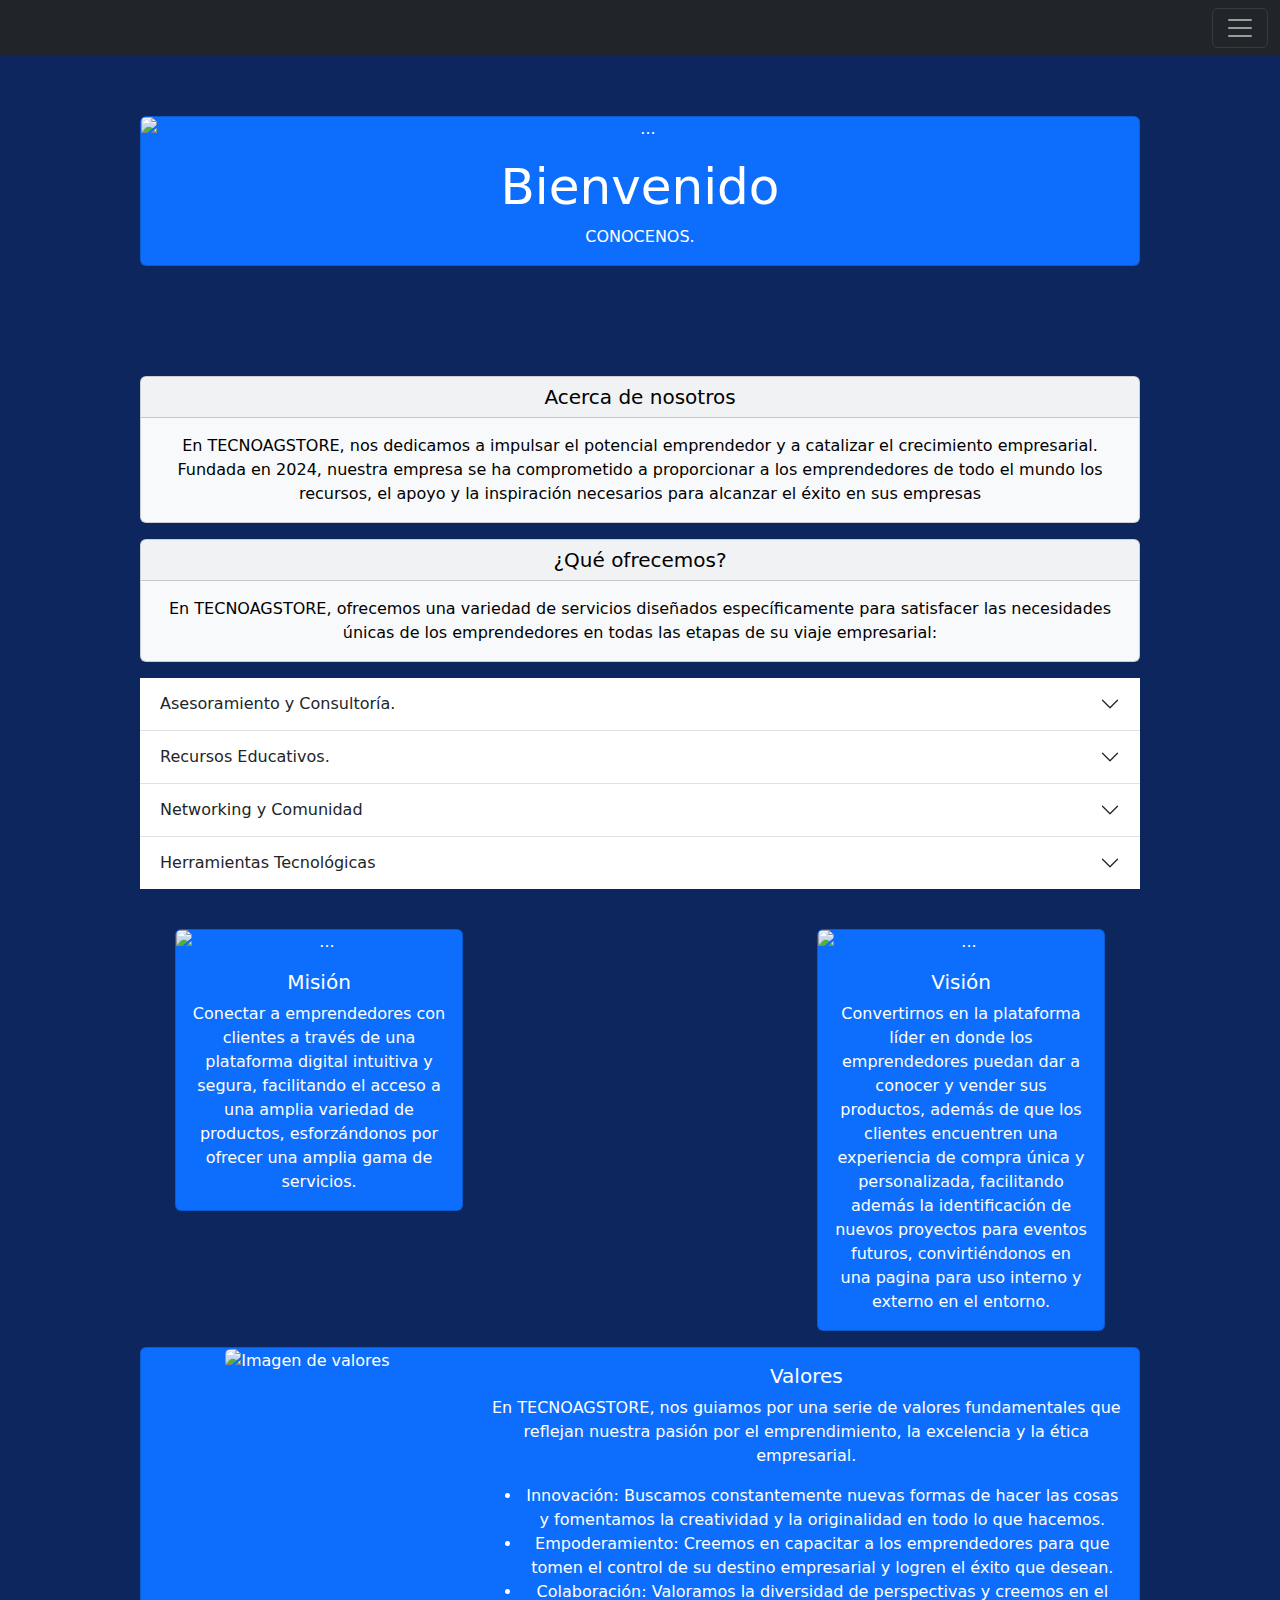
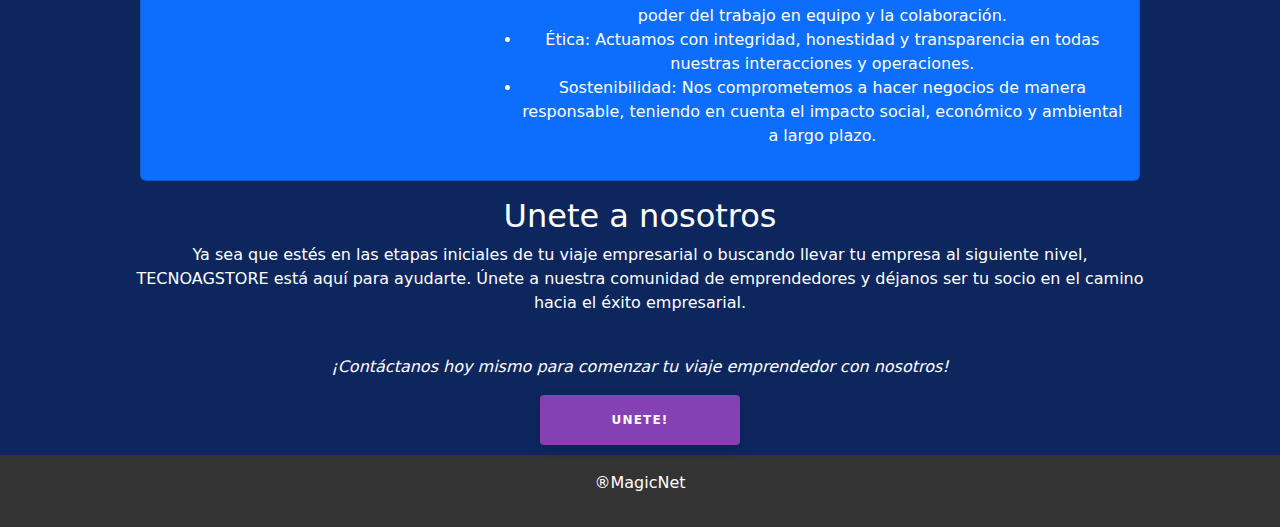
==== index.html @ b0ff3a43 "correccion de color" ====
<!DOCTYPE html>
<html lang="en">

<head>
    <meta charset="UTF-8">
    <meta name="viewport" content="width=device-width, initial-scale=1.0">
    <link rel="icon" href="img/intentologo2.png">
    <title>TECNOAGSTORE</title>
    <link href="https://cdn.jsdelivr.net/npm/bootstrap@5.3.3/dist/css/bootstrap.min.css" rel="stylesheet"
        integrity="sha384-QWTKZyjpPEjISv5WaRU9OFeRpok6YctnYmDr5pNlyT2bRjXh0JMhjY6hW+ALEwIH" crossorigin="anonymous">
</head>
<link rel="stylesheet" href="CSS/Styles.css">
</head>

<body>
    <div class="navbar">
        <header>
            <nav class="navbar navbar-dark bg-dark fixed-top">
                <div class="container-fluid">
                    <a class="navbar-brand" href="#inicio"><img src="img/intentologor.png" alt="" width="150"></a>
                    <button class="navbar-toggler" type="button" data-bs-toggle="offcanvas"
                        data-bs-target="#offcanvasDarkNavbar" aria-controls="offcanvasDarkNavbar"
                        aria-label="Toggle navigation">
                        <span class="navbar-toggler-icon"></span>
                    </button>
                    <div class="offcanvas offcanvas-end text-bg-dark" tabindex="-1" id="offcanvasDarkNavbar"
                        aria-labelledby="offcanvasDarkNavbarLabel">
                        <div class="offcanvas-header">
                            <h5 class="offcanvas-title" id="offcanvasDarkNavbarLabel">MENU</h5>
                            <button type="button" class="btn-close btn-close-white" data-bs-dismiss="offcanvas"
                                aria-label="Close"></button>
                        </div>
                        <div class="offcanvas-body">
                            <ul class="navbar-nav justify-content-end flex-grow-1 pe-3">
                                <li class="nav-item">
                                    <a class="nav-link active" aria-current="page" href="index.html">
                                        INICIO</a>
                                </li>
                                <li class="nav-item">
                                    <a class="nav-link active" aria-current="page" href="#acerca">NOSOTROS</a>
                                </li>
                                <li class="nav-item">
                                    <a class="nav-link active" aria-current="page"
                                        href="ejemplo.html">PROYECTOS</a>
                                </li>
                                <li class="nav-item">
                                    <a class="nav-link active" aria-current="page"
                                        href="conocenos.html">CONOCENOS</a>
                                </li>
                                <li class="nav-item dropdown">
                                    <a class="nav-link dropdown-toggle" href="#" role="button" data-bs-toggle="dropdown"
                                        aria-expanded="false">
                                        UNETE
                                    </a>
                                    <ul class="dropdown-menu dropdown-menu-dark">
                                        <li><a class="dropdown-item" href="unit.html">Como unirte?</a></li>
                                        <li><a class="dropdown-item" href="unit.html">Servicios</a></li>
                                        <li>
                                            <hr class="dropdown-divider">
                                        </li>
                                        <li><a class="dropdown-item" href="login.html">Registro</a></li>
                                    </ul>
                                </li>
                            </ul>
                        </div>
                    </div>
                </div>
            </nav>
        </header>
    </div>

    <section id="inicio">
<center>
        <div class="card text-bg-primary" style="max-width: 1000px;">
            <img src="img/intentologor.png" class="card-img-top" alt="...">
            <div class="card-body">
                <h1>Bienvenido</h1>
                <p class="card-text">CONOCENOS.</p>
            </div>
          </div>
        </center>
        </div>
    </section>
    <section id="acerca">
        <section id="nosotros">
            <center>

                <div class="card text-bg-light mb-3" style="max-width: 1000px;">
                    <h5 class="card-header">Acerca de nosotros</h5>
                    <div class="card-body">
                        <p class="card-text">En TECNOAGSTORE, nos dedicamos a impulsar el potencial emprendedor y a
                            catalizar el crecimiento empresarial.
                            <br>
                            Fundada en 2024, nuestra empresa se ha comprometido a proporcionar a los emprendedores de
                            todo el mundo
                            los recursos, el apoyo y la inspiración necesarios para alcanzar el éxito en sus empresas
                        </p>
                    </div>
                </div>
            </center>
        </section>

        <section id="nosotros">
            <center>

                <div class="card text-bg-light mb-3" style="max-width: 1000px;">
                    <h5 class="card-header">¿Qué ofrecemos?</h5>
                    <div class="card-body">
                        <p class="card-text">En TECNOAGSTORE, ofrecemos una variedad de servicios diseñados
                            específicamente para satisfacer
                            las necesidades únicas de los emprendedores en todas las etapas de su viaje empresarial:
                        </p>
                    </div>
                </div>
            </center>
        </section>


        <section id="nosotros">
            <center>
            <div class="accordion accordion-flush" id="accordionFlushExample"  style="max-width: 1000px;">
                <div class="accordion-item">
                    <h2 class="accordion-header">
                        <button class="accordion-button collapsed" type="button" data-bs-toggle="collapse"
                            data-bs-target="#flush-collapseOne" aria-expanded="false" aria-controls="flush-collapseOne">
                            Asesoramiento y Consultoría.
                        </button>
                    </h2>
                    <div id="flush-collapseOne" class="accordion-collapse collapse"
                        data-bs-parent="#accordionFlushExample">
                        <div class="accordion-body">Nuestro equipo de expertos en negocios está aquí para proporcionar
                            orientación estratégica, asesoramiento financiero y apoyo personalizado para ayudar a los
                            emprendedores a tomar decisiones informadas y alcanzar sus objetivos.</div>
                    </div>
                </div>
                <div class="accordion-item">
                    <h2 class="accordion-header">
                        <button class="accordion-button collapsed" type="button" data-bs-toggle="collapse"
                            data-bs-target="#flush-collapseTwo" aria-expanded="false" aria-controls="flush-collapseTwo">
                            Recursos Educativos.
                        </button>
                    </h2>
                    <div id="flush-collapseTwo" class="accordion-collapse collapse"
                        data-bs-parent="#accordionFlushExample">
                        <div class="accordion-body">A través de seminarios web, cursos en línea y recursos descargables,
                            ofrecemos acceso a conocimientos y habilidades fundamentales para el éxito empresarial,
                            desde la planificación y la estrategia hasta el marketing y la gestión financiera.</div>
                    </div>
                </div>
                <div class="accordion-item">
                    <h2 class="accordion-header">
                        <button class="accordion-button collapsed" type="button" data-bs-toggle="collapse"
                            data-bs-target="#flush-collapseThree" aria-expanded="false"
                            aria-controls="flush-collapseThree">
                            Networking y Comunidad
                        </button>
                    </h2>
                    <div id="flush-collapseThree" class="accordion-collapse collapse"
                        data-bs-parent="#accordionFlushExample">
                        <div class="accordion-body">Creemos en el poder de la conexión y el aprendizaje entre pares.
                            Nuestra comunidad de emprendedores ofrece oportunidades para establecer contactos, compartir
                            experiencias y colaborar en proyectos, creando un entorno de apoyo y crecimiento mutuo.
                        </div>
                    </div>
                </div>
                <div class="accordion-item">
                    <h2 class="accordion-header">
                        <button class="accordion-button collapsed" type="button" data-bs-toggle="collapse"
                            data-bs-target="#flush-collapseFour" aria-expanded="false"
                            aria-controls="flush-collapseThree">
                            Herramientas Tecnológicas
                        </button>
                    </h2>
                    <div id="flush-collapseFour" class="accordion-collapse collapse"
                        data-bs-parent="#accordionFlushExample">
                        <div class="accordion-body">Herramientas Tecnológicas: Desde plataformas de gestión empresarial
                            hasta herramientas de productividad y
                            marketing digital, proporcionamos acceso a las últimas tecnologías y soluciones innovadoras
                            para optimizar la operación y el
                            crecimiento de las empresas.</div>
                    </div>
                </div>
            </div>
        </center>
        </section>


        </p>
        <br>
        <center>
            <div class="row">
                <div class="col-sm-6 mb-3 mb-sm-0">
                    <div class="card text-bg-primary mb-3" style="max-width: 18rem;">
                        <img src="img/mision.png" class="card-img-top" alt="...">
                        <div class="card-body">
                            <h5 class="card-title">Misión</h5>
                            <p class="card-text">Conectar a emprendedores con clientes a través de una plataforma
                                digital intuitiva y
                                segura, facilitando el acceso a una amplia variedad de productos, esforzándonos por
                                ofrecer una amplia gama de
                                servicios.</p>
                        </div>
                    </div>
                </div>
                <div class="col-sm-6">
                    <div class="card text-bg-primary mb-3" style="max-width: 18rem;">
                        <img src="img/vision.jpeg" class="card-img-top" alt="...">
                        <div class="card-body">
                            <h5 class="card-title">Visión</h5>
                            <p class="card-text">Convertirnos en la plataforma líder en donde los emprendedores puedan
                                dar a conocer y
                                vender sus productos, además de que los clientes encuentren una experiencia de compra
                                única y personalizada, facilitando además la
                                identificación de nuevos proyectos para eventos futuros, convirtiéndonos en una pagina
                                para uso interno y externo en el
                                entorno.</p>
                        </div>
                    </div>
                </div>
            </div>
        </center>

        <center>
            <div class="down">
                <div class="card text-bg-primary mb-3" style="max-width: 1000px;">
                    <div class="row g-0">
                        <div class="col-md-4">
                            <img src="img/valores.jpeg" class="img-fluid rounded-start" alt="Imagen de valores">
                        </div>
                        <div class="col-md-8">
                            <div class="card-body">
                                <h5 class="card-title">Valores</h5>
                                <p class="card-text">En TECNOAGSTORE, nos guiamos por una serie de valores fundamentales
                                    que reflejan
                                    nuestra pasión por el
                                    emprendimiento, la excelencia y la ética empresarial.
                                    <br>
                                <ul>
                                    <li>Innovación: Buscamos constantemente nuevas formas de hacer las cosas y
                                        fomentamos la creatividad
                                        y la
                                        originalidad en todo lo que hacemos.</li>
                                    <li>Empoderamiento: Creemos en capacitar a los emprendedores para que tomen el
                                        control de su destino
                                        empresarial
                                        y logren el éxito que desean.</li>
                                    <li>Colaboración: Valoramos la diversidad de perspectivas y creemos en el poder del
                                        trabajo en
                                        equipo y la
                                        colaboración.</li>
                                    <li>Ética: Actuamos con integridad, honestidad y transparencia en todas nuestras
                                        interacciones y
                                        operaciones.</li>
                                    <li>Sostenibilidad: Nos comprometemos a hacer negocios de manera responsable,
                                        teniendo en cuenta el
                                        impacto
                                        social, económico y ambiental a largo plazo.</li>
                                </ul>
                                </p>
                            </div>
                        </div>
                    </div>
                </div>
            </div>
        </center>

        <div class="text">
        <h2>Unete a nosotros</h2>
        <p>
            Ya sea que estés en las etapas iniciales de tu viaje empresarial o buscando llevar tu empresa al siguiente
            nivel, <br>
            TECNOAGSTORE está aquí para ayudarte. Únete a nuestra comunidad de emprendedores y déjanos ser tu socio en
            el camino <br>
            hacia el éxito empresarial. <br><br>
        <p class="cursiva">¡Contáctanos hoy mismo para comenzar tu viaje emprendedor con nosotros!</p>
        </p>
    </div>
    
        <div>
            <a href="login.html">
                <button class="btn"><i class="animation"></i>UNETE!<i class="animation"></i>
                </button></a>
        </div>
    </section>
    <footer>
        <p>&REG;MagicNet</p>
    </footer>
    
    <script src="JS/funciones.js"></script>
    <script src="https://cdnjs.cloudflare.com/ajax/libs/popper.js/2.11.6/umd/popper.min.js" integrity="sha384-..."
        crossorigin="anonymous"></script>
    <script src="https://cdn.jsdelivr.net/npm/bootstrap@5.3.3/dist/js/bootstrap.bundle.min.js"
        integrity="sha384-YvpcrYf0tY3lHB60NNkmXc5s9fDVZLESaAA55NDzOxhy9GkcIdslK1eN7N6jIeHz"
        crossorigin="anonymous"></script>
</body>
</body>

</html>
---- CSS/Styles.css ----
/*navbar*/

.navbar a:hover {
    background-color: #ffffff9a;

}

/*Section inicio*/

#inicio {
    background-color: rgb(13, 39, 94);
    text-align: center;
    padding: 100px;
}

#inicio h1 {
    font-size: 50px;
}

.cursiva {
    font-style: italic;
}

/*Section nosotros*/

#acerca {
    background-color: rgb(13, 39, 94);
    text-align: center;
    padding: 10px;
}

#acerca h1 {
    font-size: 40px;
}
.nosotros {
    background-color: rgb(13, 39, 94);
    text-align: center;
    padding: 10px 20px;
}

#nosotros h1 {
    font-size: 40px;
}

.text{
    color: #fff;
}

footer {
    background-color: #333;
    color: #fff;
    text-align: center;
    padding: 1rem;
    margin-top: auto;
}

.down{
    animation-name:slideIn;
    animation-duration: 1s;
  }
  
  @keyframes slideIn{
    from{transform: translateY(-2000%);}
    to{transform: translateY(0);}
  }

  .col-sm-6{
    animation-name:slideIn;
    animation-duration: 1s;
  }
  
  @keyframes slideIn{
    from{transform: translateX(-2000%);}
    to{transform: translateX(0);}
  }

/*Boton*/
.btn {
    outline: 0;
    display: inline-flex;
    align-items: center;
    justify-content: space-between;
    background: #8540b3;
    min-width: 200px;
    border: 0;
    border-radius: 4px;
    box-shadow: 0 4px 12px rgba(0, 0, 0, .1);
    box-sizing: border-box;
    padding: 16px 20px;
    color: #fff;
    font-size: 12px;
    font-weight: 600;
    letter-spacing: 1.2px;
    text-transform: uppercase;
    overflow: hidden;
    cursor: pointer;
}

.btn:hover {
    opacity: .95;
}

.btn .animation {
    border-radius: 100%;
    animation: ripple 0.6s linear infinite;
}

@keyframes ripple {
    0% {
        box-shadow: 0 0 0 0 rgba(255, 255, 255, 0.1), 0 0 0 20px rgba(255, 255, 255, 0.1), 0 0 0 40px rgba(255, 255, 255, 0.1), 0 0 0 60px rgba(255, 255, 255, 0.1);
    }

    100% {
        box-shadow: 0 0 0 20px rgba(255, 255, 255, 0.1), 0 0 0 40px rgba(255, 255, 255, 0.1), 0 0 0 60px rgba(255, 255, 255, 0.1), 0 0 0 80px rgba(255, 255, 255, 0);
    }
}
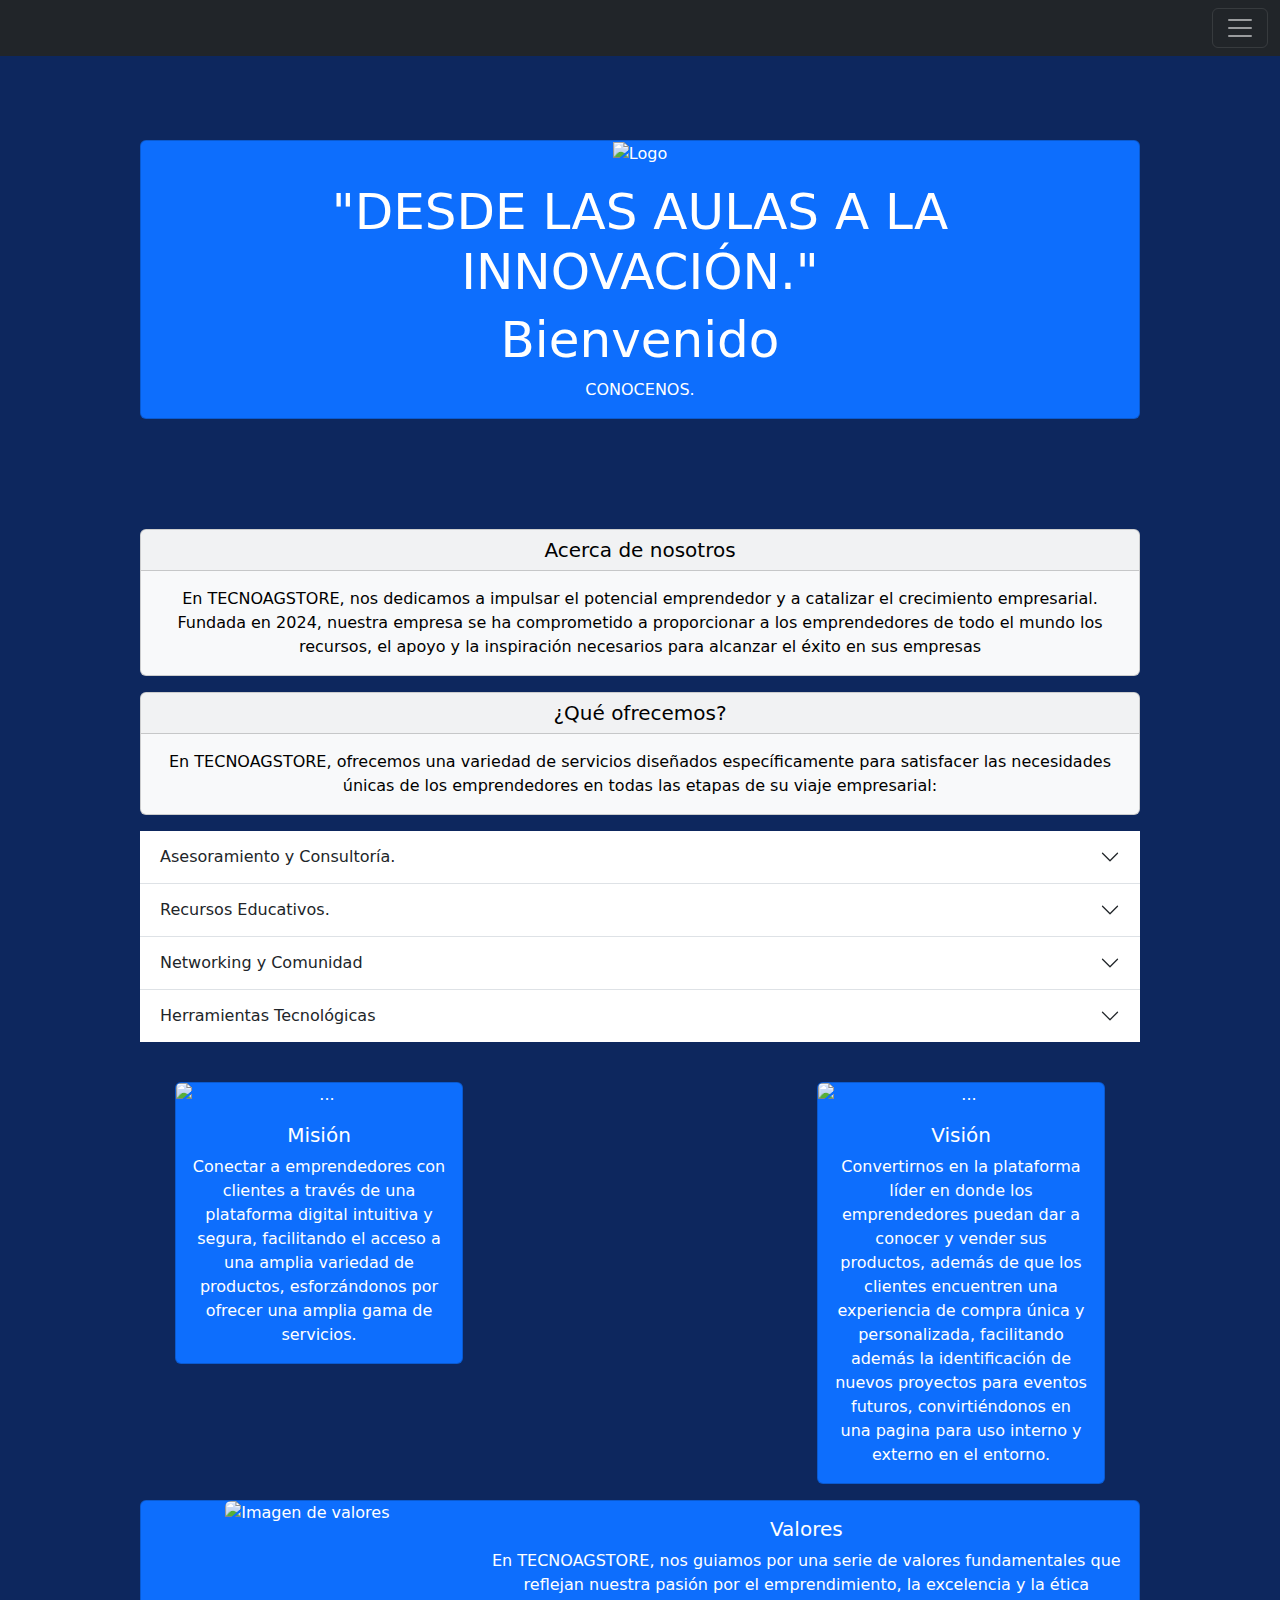
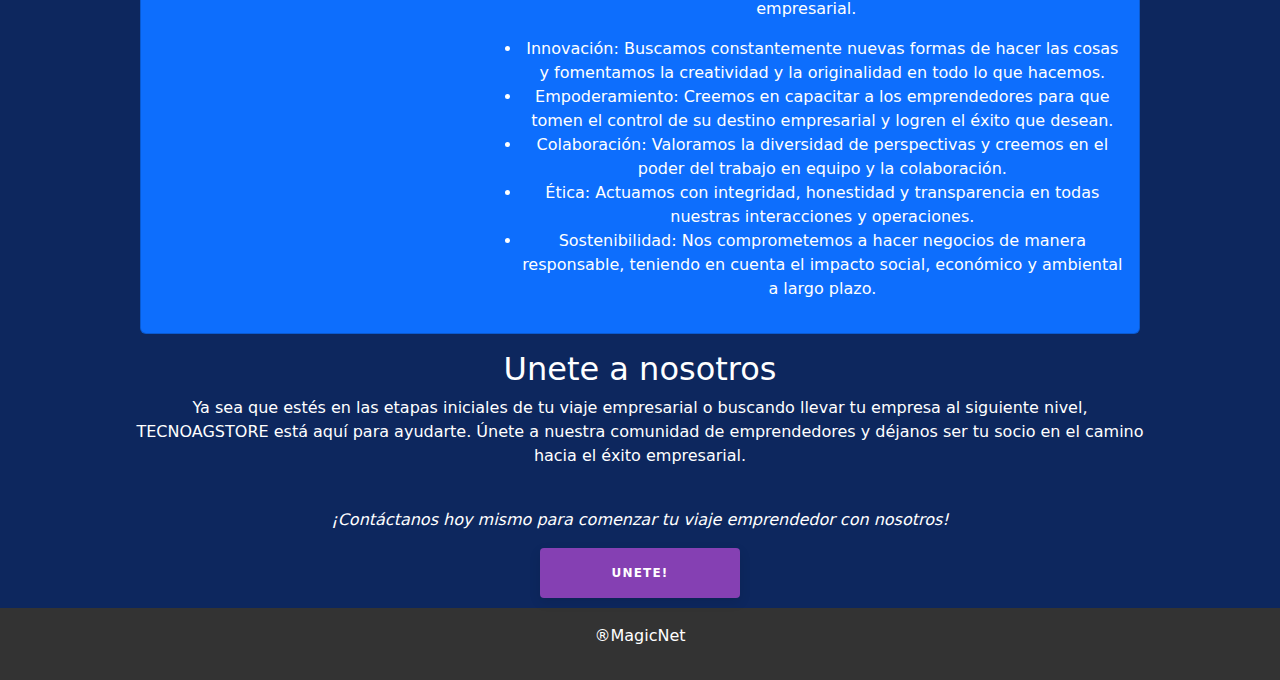
==== commit fc8cc0a7: "hola" ====
--- a/index.html
+++ b/index.html
@@ -17,7 +17,7 @@
         <header>
             <nav class="navbar navbar-dark bg-dark fixed-top">
                 <div class="container-fluid">
-                    <a class="navbar-brand" href="#inicio"><img src="img/intentologor.png" alt="" width="150"></a>
+                    <a class="navbar-brand" href="#inicio"><img src="img/intentologo.png" alt="" width="100"></a>
                     <button class="navbar-toggler" type="button" data-bs-toggle="offcanvas"
                         data-bs-target="#offcanvasDarkNavbar" aria-controls="offcanvasDarkNavbar"
                         aria-label="Toggle navigation">
@@ -68,12 +68,13 @@
             </nav>
         </header>
     </div>
-
+<br>
     <section id="inicio">
 <center>
         <div class="card text-bg-primary" style="max-width: 1000px;">
-            <img src="img/intentologor.png" class="card-img-top" alt="...">
+            <center><img src="img/intentologo.png"  width="250px" alt="Logo"></center>
             <div class="card-body">
+                <h1>"DESDE LAS AULAS A LA INNOVACIÓN."</h1>
                 <h1>Bienvenido</h1>
                 <p class="card-text">CONOCENOS.</p>
             </div>
@@ -81,6 +82,7 @@
         </center>
         </div>
     </section>
+    
     <section id="acerca">
         <section id="nosotros">
             <center>
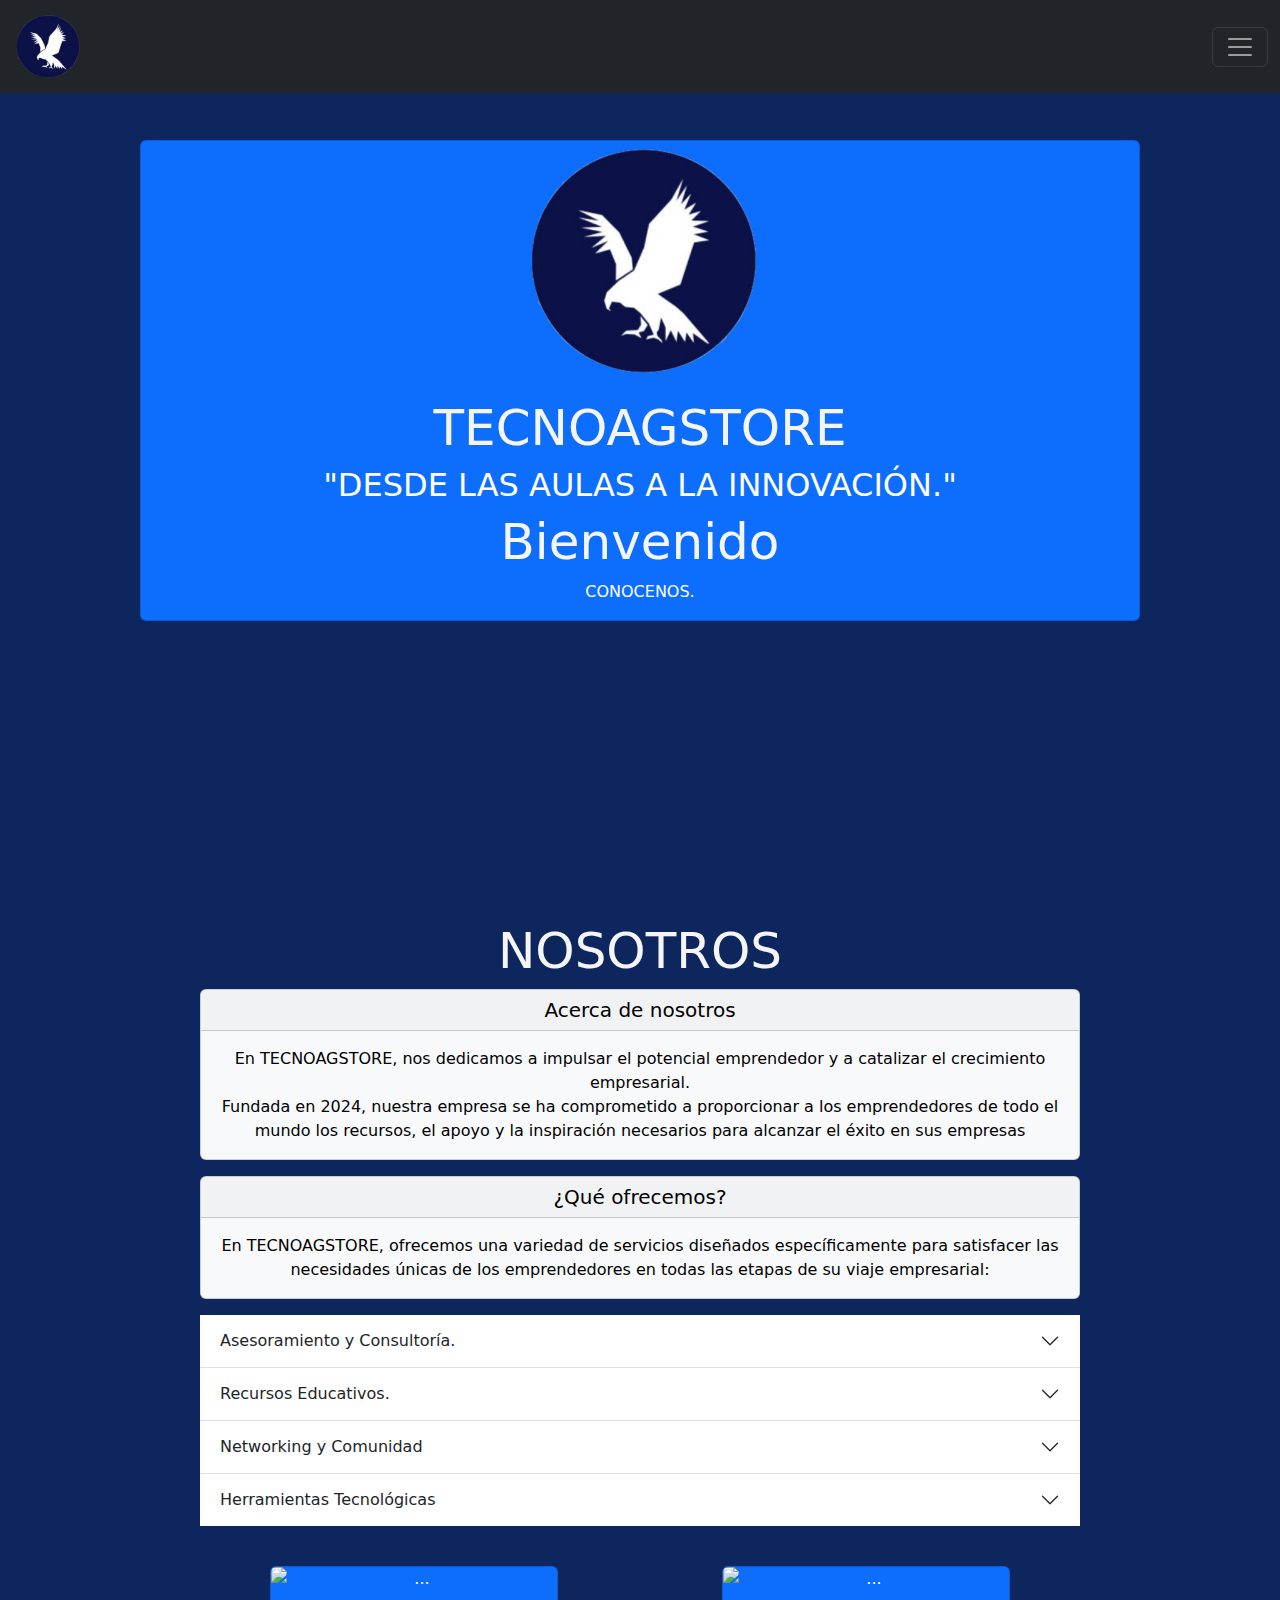
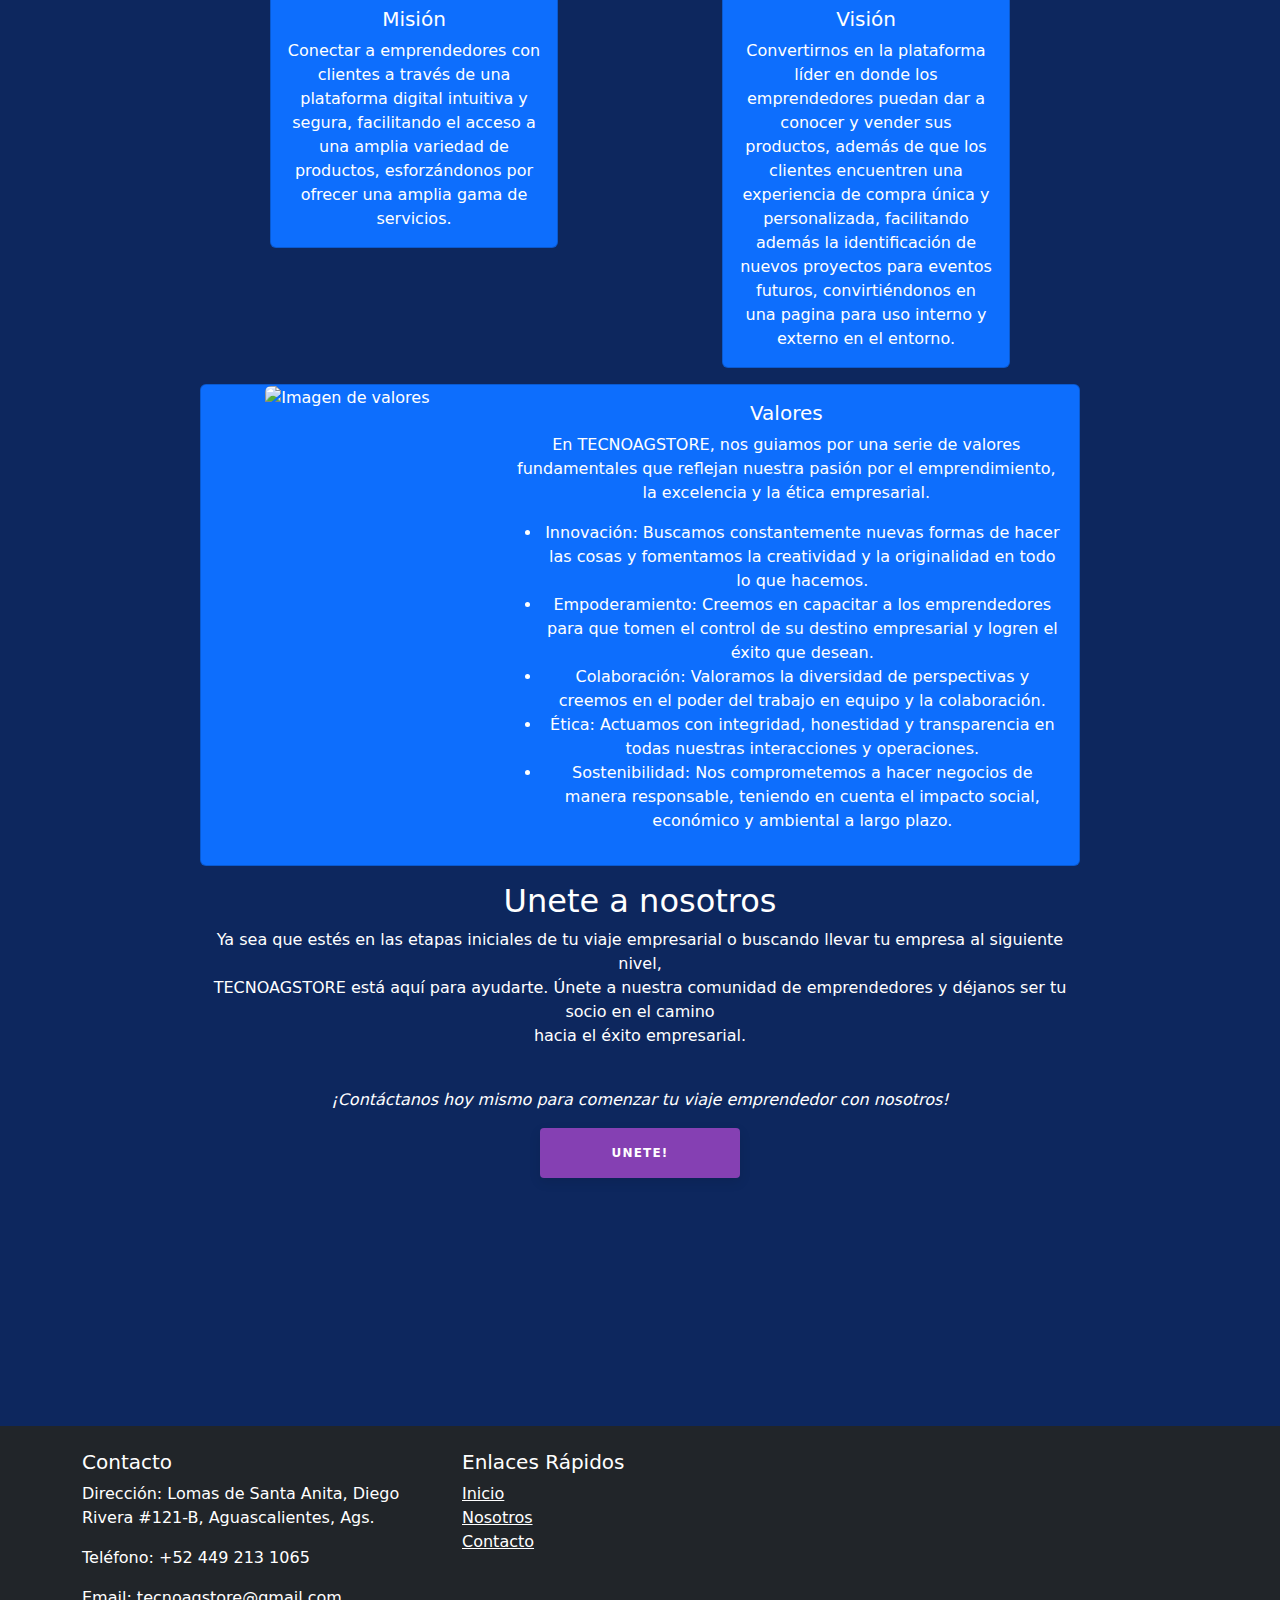
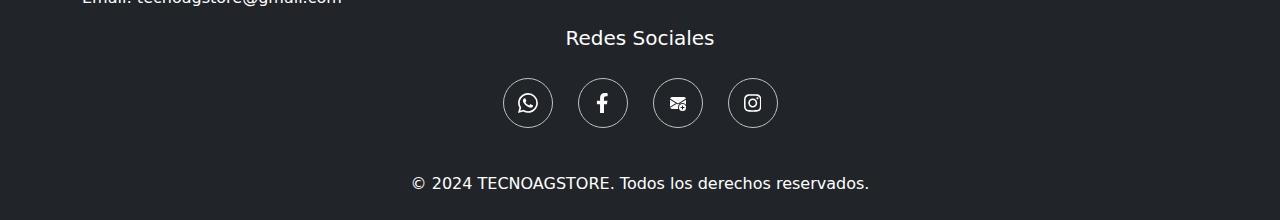
==== commit e34b40ec: "Edicion" ====
--- a/index.html
+++ b/index.html
@@ -4,12 +4,12 @@
 <head>
     <meta charset="UTF-8">
     <meta name="viewport" content="width=device-width, initial-scale=1.0">
-    <link rel="icon" href="img/intentologo2.png">
+    <link rel="icon" href="img/logos-iconos/intentologo2.png">
     <title>TECNOAGSTORE</title>
     <link href="https://cdn.jsdelivr.net/npm/bootstrap@5.3.3/dist/css/bootstrap.min.css" rel="stylesheet"
         integrity="sha384-QWTKZyjpPEjISv5WaRU9OFeRpok6YctnYmDr5pNlyT2bRjXh0JMhjY6hW+ALEwIH" crossorigin="anonymous">
+        <link rel="stylesheet" href="CSS/Styles.css">
 </head>
-<link rel="stylesheet" href="CSS/Styles.css">
 </head>
 
 <body>
@@ -17,7 +17,7 @@
         <header>
             <nav class="navbar navbar-dark bg-dark fixed-top">
                 <div class="container-fluid">
-                    <a class="navbar-brand" href="#inicio"><img src="img/intentologo.png" alt="" width="100"></a>
+                    <a class="navbar-brand" href="#inicio"><img src="img/logos-iconos/intentologo.png" alt="" width="70"></a>
                     <button class="navbar-toggler" type="button" data-bs-toggle="offcanvas"
                         data-bs-target="#offcanvasDarkNavbar" aria-controls="offcanvasDarkNavbar"
                         aria-label="Toggle navigation">
@@ -41,11 +41,11 @@
                                 </li>
                                 <li class="nav-item">
                                     <a class="nav-link active" aria-current="page"
-                                        href="ejemplo.html">PROYECTOS</a>
+                                        href="html/ejemplo.html">PROYECTOS</a>
                                 </li>
                                 <li class="nav-item">
                                     <a class="nav-link active" aria-current="page"
-                                        href="conocenos.html">CONOCENOS</a>
+                                        href="html/conocenos.html">CONOCENOS</a>
                                 </li>
                                 <li class="nav-item dropdown">
                                     <a class="nav-link dropdown-toggle" href="#" role="button" data-bs-toggle="dropdown"
@@ -53,12 +53,12 @@
                                         UNETE
                                     </a>
                                     <ul class="dropdown-menu dropdown-menu-dark">
-                                        <li><a class="dropdown-item" href="unit.html">Como unirte?</a></li>
-                                        <li><a class="dropdown-item" href="unit.html">Servicios</a></li>
+                                        <li><a class="dropdown-item" href="html/unit.html">Como unirte?</a></li>
+                                        <li><a class="dropdown-item" href="html/unit.html">Servicios</a></li>
                                         <li>
                                             <hr class="dropdown-divider">
                                         </li>
-                                        <li><a class="dropdown-item" href="login.html">Registro</a></li>
+                                        <li><a class="dropdown-item" href="html/login.html">Registro</a></li>
                                     </ul>
                                 </li>
                             </ul>
@@ -72,9 +72,10 @@
     <section id="inicio">
 <center>
         <div class="card text-bg-primary" style="max-width: 1000px;">
-            <center><img src="img/intentologo.png"  width="250px" alt="Logo"></center>
+            <center><img src="img/logos-iconos/intentologo.png"  width="250px" alt="Logo"></center>
             <div class="card-body">
-                <h1>"DESDE LAS AULAS A LA INNOVACIÓN."</h1>
+                <h1>TECNOAGSTORE</h1>
+                <h2>"DESDE LAS AULAS A LA INNOVACIÓN."</h2>
                 <h1>Bienvenido</h1>
                 <p class="card-text">CONOCENOS.</p>
             </div>
@@ -84,6 +85,7 @@
     </section>
     
     <section id="acerca">
+        <h1>NOSOTROS</h1>
         <section id="nosotros">
             <center>
 
@@ -279,13 +281,81 @@
     </div>
     
         <div>
-            <a href="login.html">
+            <a href="html/login.html">
                 <button class="btn"><i class="animation"></i>UNETE!<i class="animation"></i>
                 </button></a>
         </div>
     </section>
-    <footer>
-        <p>&REG;MagicNet</p>
+
+    <footer class="bg-dark text-white mt-5 pt-4 pb-4">
+        <div class="container">
+            <div class="row">
+                <!-- Información de Contacto -->
+                <div class="col-md-4">
+                    <h5>Contacto</h5>
+                    <p>Dirección: Lomas de Santa Anita, Diego Rivera #121-B, Aguascalientes, Ags.</p>
+                    <p>Teléfono: +52 449 213 1065</p>
+                    <p>Email: tecnoagstore@gmail.com</p>
+                </div>
+                <!-- Enlaces Rápidos -->
+                <div class="col-md-4">
+                    <h5>Enlaces Rápidos</h5>
+                    <ul class="list-unstyled">
+                        <li><a href="index.html" class="text-white">Inicio</a></li>
+                        <li><a href="index.html" class="text-white">Nosotros</a></li>
+                        <li><a href="index.html" class="text-white">Contacto</a></li>
+                    </ul>
+                </div>
+                <!-- Redes Sociales -->
+                <center>
+                    <h5>Redes Sociales</h5>
+                </center>
+                <div class="button_social">
+                    <center>
+                        <div class="socials-container">
+                            <a href="https://wa.me/4491930014" class="social whatsapp">
+                                <svg class="socialSvg whatsappSvg" viewBox="0 0 16 16">
+                                    <path
+                                        d="M13.601 2.326A7.854 7.854 0 0 0 7.994 0C3.627 0 .068 3.558.064 7.926c0 1.399.366 2.76 1.057 3.965L0 16l4.204-1.102a7.933 7.933 0 0 0 3.79.965h.004c4.368 0 7.926-3.558 7.93-7.93A7.898 7.898 0 0 0 13.6 2.326zM7.994 14.521a6.573 6.573 0 0 1-3.356-.92l-.24-.144-2.494.654.666-2.433-.156-.251a6.56 6.56 0 0 1-1.007-3.505c0-3.626 2.957-6.584 6.591-6.584a6.56 6.56 0 0 1 4.66 1.931 6.557 6.557 0 0 1 1.928 4.66c-.004 3.639-2.961 6.592-6.592 6.592zm3.615-4.934c-.197-.099-1.17-.578-1.353-.646-.182-.065-.315-.099-.445.099-.133.197-.513.646-.627.775-.114.133-.232.148-.43.05-.197-.1-.836-.308-1.592-.985-.59-.525-.985-1.175-1.103-1.372-.114-.198-.011-.304.088-.403.087-.088.197-.232.296-.346.1-.114.133-.198.198-.33.065-.134.034-.248-.015-.347-.05-.099-.445-1.076-.612-1.47-.16-.389-.323-.335-.445-.34-.114-.007-.247-.007-.38-.007a.729.729 0 0 0-.529.247c-.182.198-.691.677-.691 1.654 0 .977.71 1.916.81 2.049.098.133 1.394 2.132 3.383 2.992.47.205.84.326 1.129.418.475.152.904.129 1.246.08.38-.058 1.171-.48 1.338-.943.164-.464.164-.86.114-.943-.049-.084-.182-.133-.38-.232z">
+                                    </path>
+                                </svg>
+                            </a>
+
+                            <a href="https://www.facebook.com/F3LIP3RMZXZV?mibextid=ZbWKwL" class="social facebook"><svg
+                                    height="1em" viewBox="0 0 320 512">
+                                    <path
+                                        d="M279.14 288l14.22-92.66h-88.91v-60.13c0-25.35 12.42-50.06 52.24-50.06h40.42V6.26S260.43 0 225.36 0c-73.22 0-121.08 44.38-121.08 124.72v70.62H22.89V288h81.39v224h100.17V288z">
+                                    </path>
+                                </svg></a>
+
+                            <a href="#" class="social email" id="correo">
+                                <svg xmlns="http://www.w3.org/2000/svg" width="16" height="16" fill="currentColor"
+                                    class="bi bi-envelope-plus-fill" viewBox="0 0 16 16">
+                                    <path
+                                        d="M.05 3.555A2 2 0 0 1 2 2h12a2 2 0 0 1 1.95 1.555L8 8.414.05 3.555ZM0 4.697v7.104l5.803-3.558zM6.761 8.83l-6.57 4.026A2 2 0 0 0 2 14h6.256A4.493 4.493 0 0 1 8 12.5a4.49 4.49 0 0 1 1.606-3.446l-.367-.225L8 9.586l-1.239-.757ZM16 4.697v4.974A4.491 4.491 0 0 0 12.5 8a4.49 4.49 0 0 0-1.965.45l-.338-.207z" />
+                                    <path
+                                        d="M16 12.5a3.5 3.5 0 1 1-7 0 3.5 3.5 0 0 1 7 0m-3.5-2a.5.5 0 0 0-.5.5v1h-1a.5.5 0 0 0 0 1h1v1a.5.5 0 0 0 1 0v-1h1a.5.5 0 0 0 0-1h-1v-1a.5.5 0 0 0-.5-.5" />
+                                </svg>
+                            </a>
+
+                            <a href="https://www.instagram.com/black_construction_studio?igshid=OGQ5ZDc2ODk2ZA=="
+                                class="social instagram"><svg height="1em" viewBox="0 0 448 512">
+                                    <path
+                                        d="M224.1 141c-63.6 0-114.9 51.3-114.9 114.9s51.3 114.9 114.9 114.9S339 319.5 339 255.9 287.7 141 224.1 141zm0 189.6c-41.1 0-74.7-33.5-74.7-74.7s33.5-74.7 74.7-74.7 74.7 33.5 74.7 74.7-33.6 74.7-74.7 74.7zm146.4-194.3c0 14.9-12 26.8-26.8 26.8-14.9 0-26.8-12-26.8-26.8s12-26.8 26.8-26.8 26.8 12 26.8 26.8zm76.1 27.2c-1.7-35.9-9.9-67.7-36.2-93.9-26.2-26.2-58-34.4-93.9-36.2-37-2.1-147.9-2.1-184.9 0-35.8 1.7-67.6 9.9-93.9 36.1s-34.4 58-36.2 93.9c-2.1 37-2.1 147.9 0 184.9 1.7 35.9 9.9 67.7 36.2 93.9s58 34.4 93.9 36.2c37 2.1 147.9 2.1 184.9 0 35.9-1.7 67.7-9.9 93.9-36.2 26.2-26.2 34.4-58 36.2-93.9 2.1-37 2.1-147.8 0-184.8zM398.8 388c-7.8 19.6-22.9 34.7-42.6 42.6-29.5 11.7-99.5 9-132.1 9s-102.7 2.6-132.1-9c-19.6-7.8-34.7-22.9-42.6-42.6-11.7-29.5-9-99.5-9-132.1s-2.6-102.7 9-132.1c7.8-19.6 22.9-34.7 42.6-42.6 29.5-11.7 99.5-9 132.1-9s102.7-2.6 132.1 9c19.6 7.8 34.7 22.9 42.6 42.6 11.7 29.5 9 99.5 9 132.1s2.7 102.7-9 132.1z">
+                                    </path>
+                                </svg>
+                            </a>
+                        </div>
+                    </center>
+
+                </div>
+            </div>
+            <div class="row mt-4">
+                <div class="col text-center">
+                    <p class="mb-0">&copy; 2024 TECNOAGSTORE. Todos los derechos reservados.</p>
+                </div>
+            </div>
+        </div>
     </footer>
     
     <script src="JS/funciones.js"></script>
--- a/CSS/Styles.css
+++ b/CSS/Styles.css
@@ -1,8 +1,5 @@
-/*navbar*/
-
-.navbar a:hover {
-    background-color: #ffffff9a;
-
+body{
+    background-color: rgb(13, 39, 94);
 }
 
 /*Section inicio*/
@@ -13,8 +10,9 @@
     padding: 100px;
 }
 
-#inicio h1 {
+h1 {
     font-size: 50px;
+    color: whitesmoke;
 }
 
 .cursiva {
@@ -26,53 +24,49 @@
 #acerca {
     background-color: rgb(13, 39, 94);
     text-align: center;
-    padding: 10px;
+    padding: 200px;
 }
 
-#acerca h1 {
-    font-size: 40px;
-}
 .nosotros {
     background-color: rgb(13, 39, 94);
     text-align: center;
     padding: 10px 20px;
 }
 
-#nosotros h1 {
-    font-size: 40px;
-}
 
-.text{
+.text {
     color: #fff;
 }
 
-footer {
-    background-color: #333;
-    color: #fff;
-    text-align: center;
-    padding: 1rem;
-    margin-top: auto;
+.down {
+    animation-name: slideIn;
+    animation-duration: 1s;
 }
 
-.down{
-    animation-name:slideIn;
+@keyframes slideIn {
+    from {
+        transform: translateY(-2000%);
+    }
+
+    to {
+        transform: translateY(0);
+    }
+}
+
+.col-sm-6 {
+    animation-name: slideIn;
     animation-duration: 1s;
-  }
-  
-  @keyframes slideIn{
-    from{transform: translateY(-2000%);}
-    to{transform: translateY(0);}
-  }
+}
 
-  .col-sm-6{
-    animation-name:slideIn;
-    animation-duration: 1s;
-  }
-  
-  @keyframes slideIn{
-    from{transform: translateX(-2000%);}
-    to{transform: translateX(0);}
-  }
+@keyframes slideIn {
+    from {
+        transform: translateX(-2000%);
+    }
+
+    to {
+        transform: translateX(0);
+    }
+}
 
 /*Boton*/
 .btn {
@@ -113,4 +107,66 @@
     100% {
         box-shadow: 0 0 0 20px rgba(255, 255, 255, 0.1), 0 0 0 40px rgba(255, 255, 255, 0.1), 0 0 0 60px rgba(255, 255, 255, 0.1), 0 0 0 80px rgba(255, 255, 255, 0);
     }
+}
+
+/*footer*/
+
+.socials-container {
+    width: fit-content;
+    height: fit-content;
+    display: flex;
+    align-items: center;
+    justify-content: center;
+    gap: 25px;
+    padding: 20px 40px;
+}
+
+.social {
+    width: 50px;
+    height: 50px;
+    display: flex;
+    align-items: center;
+    justify-content: center;
+    border-radius: 50%;
+    border: 1px solid rgb(194, 194, 194);
+}
+
+.whatsapp:hover {
+    background: linear-gradient(45deg, #66757f, #08ee00, #36ff83, #dbedff);
+}
+
+.facebook:hover {
+    background: linear-gradient(45deg, #134ac0, #316ff6, #78a3ff);
+}
+
+.email:hover {
+    background: linear-gradient(45deg, #872419, #db4a39, #ff7061);
+}
+
+.instagram:hover {
+    background: #f09433;
+    background: -moz-linear-gradient(45deg,
+            #f09433 0%,
+            #e6683c 25%,
+            #dc2743 50%,
+            #cc2366 75%,
+            #bc1888 100%);
+    background: -webkit-linear-gradient(45deg,
+            #f09433 0%,
+            #e6683c 25%,
+            #dc2743 50%,
+            #cc2366 75%,
+            #bc1888 100%);
+    background: linear-gradient(45deg,
+            #f09433 0%,
+            #e6683c 25%,
+            #dc2743 50%,
+            #cc2366 75%,
+            #bc1888 100%);
+    filter: progid:DXImageTransform.Microsoft.gradient(startColorstr='#f09433', endColorstr='#bc1888', GradientType=1);
+}
+
+.social svg {
+    fill: white;
+    height: 20px;
 }